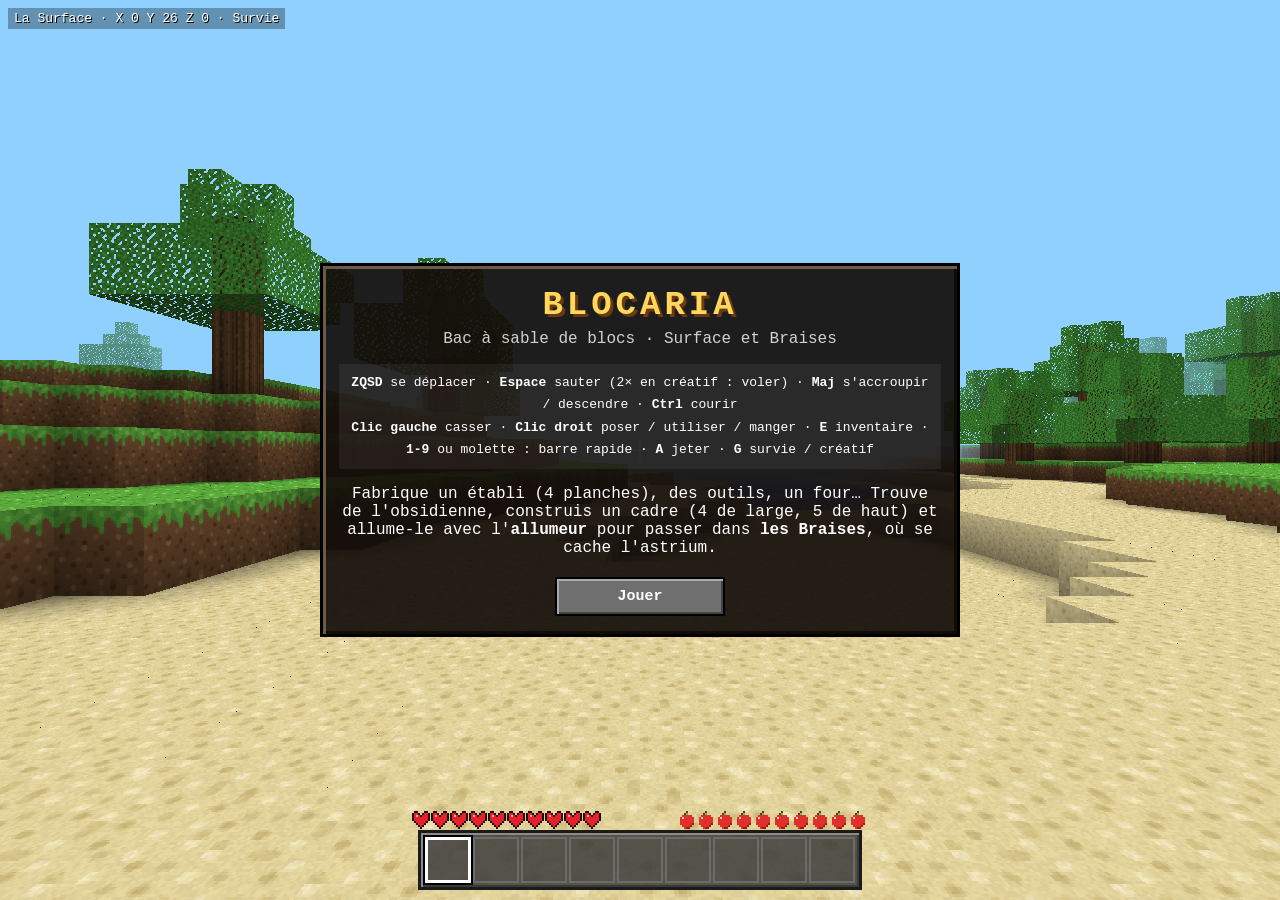
==== blocs/index.html @ 243dc135 "Blocaria : textures 64×64 lissées (agrandissement Scale2x×2 + fondu + grain) Co-Authored-By: Claude " ====
<!doctype html>
<html lang="fr">
<head>
  <meta charset="utf-8">
  <meta name="viewport" content="width=device-width, initial-scale=1">
  <title>Blocaria</title>
  <link rel="stylesheet" href="style.css?v=4">
</head>
<body>
  <canvas id="gl"></canvas>
  <div id="boot"><b>BLOCARIA</b><span>Génération du monde…</span></div>
  <script src="../lib/three.min.js"></script>
  <!-- cœur partagé avec le Worker (sans DOM) -->
  <script src="js/noise.js?v=4"></script>
  <script src="js/registry.js?v=4"></script>
  <script src="js/gen.js?v=4"></script>
  <script src="js/mesher.js?v=4"></script>
  <!-- thread principal -->
  <script src="js/hooks.js?v=4"></script>
  <script src="js/textures.js?v=4"></script>
  <script src="js/renderer.js?v=4"></script>
  <script src="js/world.js?v=4"></script>
  <script src="js/crafting.js?v=4"></script>
  <script src="js/player.js?v=4"></script>
  <script src="js/ui.js?v=4"></script>
  <script src="js/main.js?v=4"></script>
  <!-- modules branchés par les hooks -->
  <script src="js/mobs.js?v=4"></script>
  <script src="js/mp.js?v=4"></script>
</body>
</html>
---- blocs/style.css ----
/* ===== Blocaria : style pixel net, panneaux gris en relief ===== */
* { box-sizing: border-box; }
html, body { margin: 0; height: 100%; overflow: hidden; background: #000; font-family: 'Courier New', ui-monospace, monospace; color: #fff; user-select: none; }
#gl { position: fixed; inset: 0; width: 100%; height: 100%; display: block; image-rendering: pixelated; }
#boot { position: fixed; inset: 0; display: flex; flex-direction: column; align-items: center; justify-content: center; gap: 10px; background: #2a1f14; z-index: 50; }
#boot b { font-size: 46px; letter-spacing: 6px; color: #ffd75a; text-shadow: 4px 4px 0 #6a3a10; }
img { image-rendering: pixelated; }

/* HUD */
.hud { position: fixed; inset: 0; pointer-events: none; z-index: 5; }
.cross { position: absolute; left: 50%; top: 50%; width: 22px; height: 22px; transform: translate(-50%, -50%); mix-blend-mode: difference; }
.cross::before, .cross::after { content: ''; position: absolute; background: #fff; }
.cross::before { left: 10px; top: 0; width: 2px; height: 22px; } .cross::after { top: 10px; left: 0; height: 2px; width: 22px; }
.mine { display: none; position: absolute; left: 50%; top: calc(50% + 22px); width: 60px; height: 6px; transform: translateX(-50%); background: rgba(0,0,0,.5); border: 1px solid #000; }
.mine i { display: block; height: 100%; width: 0; background: #fff; }
.hotbar { position: absolute; left: 50%; bottom: 10px; transform: translateX(-50%); display: flex; gap: 0; padding: 3px; background: rgba(40,40,40,.75); border: 3px solid #1b1b1b; box-shadow: inset 2px 2px 0 #8b8b8b, inset -2px -2px 0 #3a3a3a; }
.hotbar .slot { width: 46px; height: 46px; border: 2px solid #6b6b6b; margin: 1px; }
.hotbar .slot.sel { border: 3px solid #fff; outline: 2px solid #000; }
.bars { position: absolute; left: 50%; bottom: 66px; transform: translateX(-50%); width: 456px; display: flex; justify-content: space-between; }
.bars img { width: 18px; height: 18px; margin-right: 1px; }
.bars img.half { clip-path: inset(0 50% 0 0); }
.foods { display: flex; }
.held { position: absolute; left: 50%; bottom: 92px; transform: translateX(-50%); text-shadow: 2px 2px 0 #000; font-weight: bold; font-size: 15px; }
.info { position: absolute; left: 8px; top: 8px; font-size: 13px; text-shadow: 1px 1px 0 #000; background: rgba(0,0,0,.3); padding: 3px 6px; }
.toast { position: absolute; left: 50%; top: 18%; transform: translateX(-50%); padding: 8px 16px; background: rgba(0,0,0,.65); border: 2px solid #555; font-weight: bold; opacity: 0; transition: opacity .3s; text-align: center; max-width: 80vw; }
.toast.on { opacity: 1; }
.water, .hurt, .portalfx { position: absolute; inset: 0; opacity: 0; transition: opacity .2s; }
.hurt { background: radial-gradient(circle, transparent 40%, rgba(200,0,0,.6)); }
.portalfx { background: radial-gradient(circle, rgba(170,70,255,.25), rgba(170,70,255,.8)); transition: opacity .1s; }

/* emplacements */
.slot { position: relative; width: 44px; height: 44px; background: #8b8b8b; border: 2px solid; border-color: #373737 #fff #fff #373737; display: flex; align-items: center; justify-content: center; }
.slot img { width: 34px; height: 34px; pointer-events: none; }
.slot b { position: absolute; right: 2px; bottom: 0; font-size: 14px; color: #fff; text-shadow: 2px 2px 0 #3f3f3f; }
.slot u { position: absolute; left: 4px; bottom: 3px; height: 3px; max-width: calc(100% - 8px); }
.hotbar .slot { background: rgba(80,80,80,.4); }
.cursor { position: fixed; z-index: 60; pointer-events: none; background: transparent !important; border: none !important; display: none; }
.tip { position: fixed; z-index: 61; display: none; pointer-events: none; background: #1a0f24; border: 2px solid #3c1d6e; padding: 3px 7px; font-size: 13px; }

/* panneaux */
.screens { position: fixed; inset: 0; pointer-events: none; z-index: 20; display: flex; align-items: center; justify-content: center; }
.panel { pointer-events: auto; background: #c6c6c6; color: #3f3f3f; border: 3px solid #000; box-shadow: inset 3px 3px 0 #fff, inset -3px -3px 0 #555; padding: 14px 16px; max-height: 94vh; overflow: auto; }
.panel h3 { margin: 4px 0 6px; font-size: 15px; } .panel h3 small { font-weight: normal; font-size: 11px; }
.inv-top { display: flex; flex-direction: column; margin-bottom: 8px; }
.craft, .furn { display: flex; align-items: center; gap: 12px; }
.cgrid { display: grid; gap: 0; } .cgrid.g2 { grid-template-columns: repeat(2, 44px); } .cgrid.g3 { grid-template-columns: repeat(3, 44px); }
.arrow { font-size: 26px; color: #555; position: relative; width: 50px; height: 18px; background: #8b8b8b; }
.arrow.big { background: none; width: auto; height: auto; }
.arrow i { position: absolute; left: 0; top: 0; bottom: 0; background: #fff; }
.slot.out { width: 56px; height: 56px; }
.flame { width: 18px; height: 22px; background: #8b8b8b; position: relative; } .flame i { position: absolute; left: 0; right: 0; bottom: 0; background: #ff8a2a; }
.furn { flex-wrap: wrap; width: 260px; }
.igrid { display: grid; grid-template-columns: repeat(9, 44px); } .igrid.hotrow { margin-top: 8px; }
.palette .pgrid { display: grid; grid-template-columns: repeat(9, 44px); max-height: 180px; overflow: auto; margin-bottom: 6px; }
.hint { font-size: 11px; color: #555; margin: 8px 0 0; }
.menu { text-align: center; min-width: 380px; max-width: 640px; background: rgba(20,14,10,.92); color: #fff; box-shadow: inset 3px 3px 0 #6a5a4a, inset -3px -3px 0 #120a05; }
.menu h2 { font-size: 34px; letter-spacing: 4px; color: #ffd75a; text-shadow: 3px 3px 0 #6a3a10; margin: 6px 0; } .menu h2.dead { color: #ff4a4a; text-shadow: 3px 3px 0 #500; }
.menu .sub { margin-top: 0; opacity: .8; }
.menu .keys { font-size: 13px; line-height: 1.7; background: rgba(255,255,255,.06); padding: 8px; margin: 10px 0; }
.menu button { pointer-events: auto; font-family: inherit; font-size: 15px; font-weight: bold; color: #fff; background: #6f6f6f; border: 2px solid #000; box-shadow: inset 2px 2px 0 #aaa, inset -2px -2px 0 #444; padding: 9px 18px; margin: 4px; cursor: pointer; min-width: 170px; }
.menu button:hover { background: #7f8fbf; } .menu button.warn { background: #8a3a3a; }
.menu .row { display: flex; justify-content: center; flex-wrap: wrap; } .menu .small { font-size: 11px; opacity: .6; }
.menu .dist { display: flex; align-items: center; gap: 10px; margin: 6px; }
@media (max-width: 520px) { .igrid, .palette .pgrid { grid-template-columns: repeat(9, 34px); } .slot { width: 34px; height: 34px; } .slot img { width: 26px; height: 26px; } .bars { width: 92vw; } }
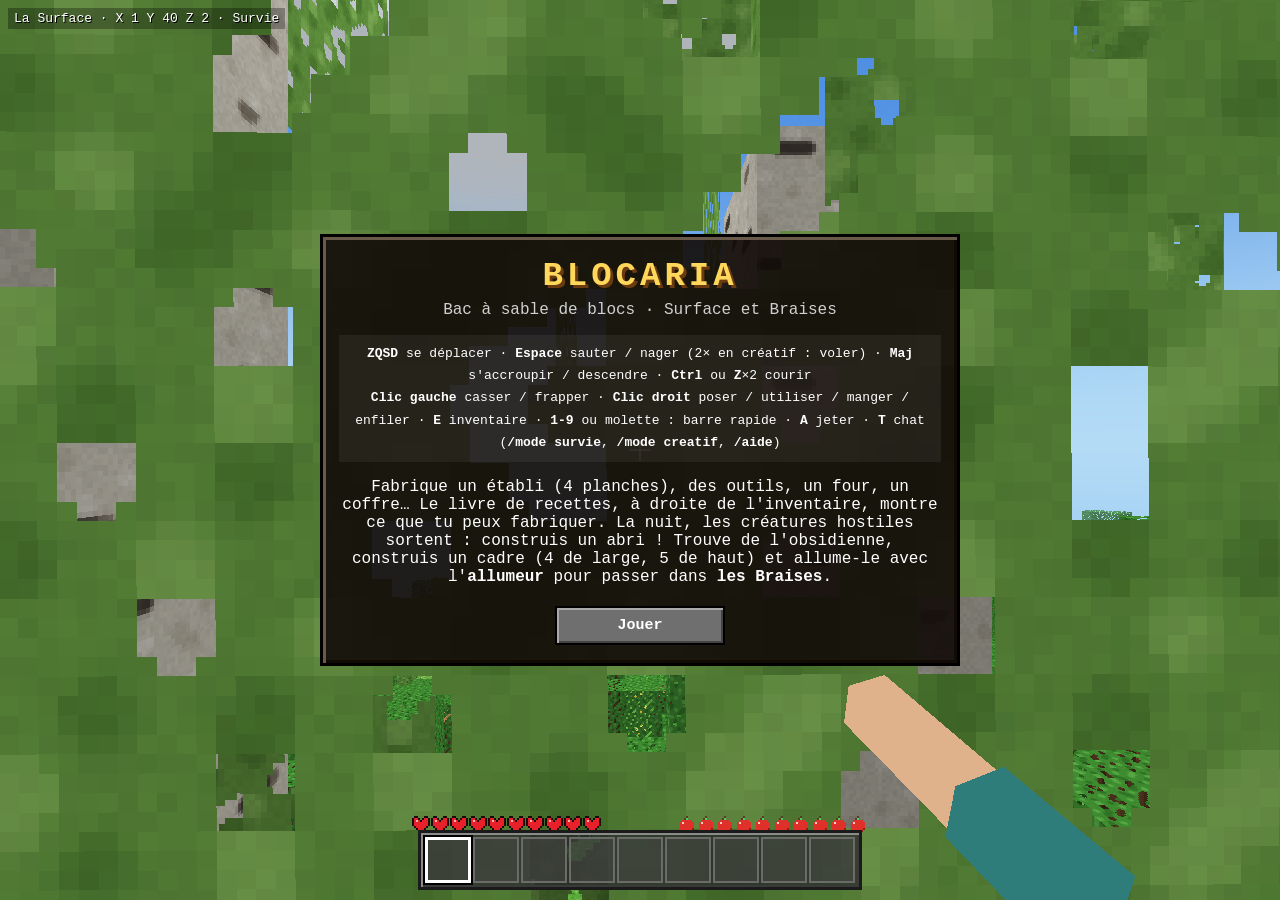
==== commit 86cbe4d4: "Blocaria : biomes, grottes, lumière propagée, ciel et nuages, survie (oxygène, armures, coffres, liv" ====
--- a/blocs/index.html
+++ b/blocs/index.html
@@ -4,28 +4,33 @@
   <meta charset="utf-8">
   <meta name="viewport" content="width=device-width, initial-scale=1">
   <title>Blocaria</title>
-  <link rel="stylesheet" href="style.css?v=4">
+  <link rel="stylesheet" href="style.css?v=6">
 </head>
 <body>
   <canvas id="gl"></canvas>
   <div id="boot"><b>BLOCARIA</b><span>Génération du monde…</span></div>
   <script src="../lib/three.min.js"></script>
   <!-- cœur partagé avec le Worker (sans DOM) -->
-  <script src="js/noise.js?v=4"></script>
-  <script src="js/registry.js?v=4"></script>
-  <script src="js/gen.js?v=4"></script>
-  <script src="js/mesher.js?v=4"></script>
+  <script src="js/noise.js?v=6"></script>
+  <script src="js/registry.js?v=6"></script>
+  <script src="js/gen.js?v=6"></script>
+  <script src="js/mesher.js?v=6"></script>
   <!-- thread principal -->
-  <script src="js/hooks.js?v=4"></script>
-  <script src="js/textures.js?v=4"></script>
-  <script src="js/renderer.js?v=4"></script>
-  <script src="js/world.js?v=4"></script>
-  <script src="js/crafting.js?v=4"></script>
-  <script src="js/player.js?v=4"></script>
-  <script src="js/ui.js?v=4"></script>
-  <script src="js/main.js?v=4"></script>
+  <script src="js/hooks.js?v=6"></script>
+  <script src="js/textures.js?v=6"></script>
+  <script src="js/texpack.js?v=6"></script>
+  <script src="js/renderer.js?v=6"></script>
+  <script src="js/world.js?v=6"></script>
+  <script src="js/crafting.js?v=6"></script>
+  <script src="js/player.js?v=6"></script>
+  <script src="js/ui.js?v=6"></script>
+  <script src="js/main.js?v=6"></script>
   <!-- modules branchés par les hooks -->
-  <script src="js/mobs.js?v=4"></script>
-  <script src="js/mp.js?v=4"></script>
+  <script src="js/mobs.js?v=6"></script>
+  <script src="js/mp.js?v=6"></script>
+  <!-- survie, sons et effets (objets, armures, coffres, audio procédural, fissures, particules, main) -->
+  <script src="js/survie.js?v=6"></script>
+  <script src="js/audio.js?v=6"></script>
+  <script src="js/fx.js?v=6"></script>
 </body>
 </html>
--- a/blocs/style.css
+++ b/blocs/style.css
@@ -16,10 +16,17 @@
 .hotbar { position: absolute; left: 50%; bottom: 10px; transform: translateX(-50%); display: flex; gap: 0; padding: 3px; background: rgba(40,40,40,.75); border: 3px solid #1b1b1b; box-shadow: inset 2px 2px 0 #8b8b8b, inset -2px -2px 0 #3a3a3a; }
 .hotbar .slot { width: 46px; height: 46px; border: 2px solid #6b6b6b; margin: 1px; }
 .hotbar .slot.sel { border: 3px solid #fff; outline: 2px solid #000; }
-.bars { position: absolute; left: 50%; bottom: 66px; transform: translateX(-50%); width: 456px; display: flex; justify-content: space-between; }
-.bars img { width: 18px; height: 18px; margin-right: 1px; }
-.bars img.half { clip-path: inset(0 50% 0 0); }
-.foods { display: flex; }
+.bars { position: absolute; left: 50%; bottom: 66px; transform: translateX(-50%); width: 456px; display: flex; justify-content: space-between; align-items: flex-end; }
+.bars .left, .bars .right { display: flex; flex-direction: column; gap: 2px; }
+.bars .right { align-items: flex-end; }
+.bars img { width: 18px; height: 18px; margin-right: 1px; vertical-align: top; }
+.bars .hh { position: relative; display: inline-block; width: 19px; height: 18px; }
+.bars .hh img.half { position: absolute; left: 0; top: 0; clip-path: inset(0 50% 0 0); }
+.hearts, .foods, .armor, .bubbles { display: flex; min-height: 18px; }
+.hearts.flash { animation: hflash .45s steps(2) 1; }
+@keyframes hflash { 0% { transform: translateY(-2px); filter: drop-shadow(0 0 3px #f00); } 50% { transform: translateY(1px); } 100% { transform: none; } }
+.bubbles img { transition: opacity .25s, transform .25s; }
+.bubbles img.gone { opacity: 0; transform: scale(1.6); }
 .held { position: absolute; left: 50%; bottom: 92px; transform: translateX(-50%); text-shadow: 2px 2px 0 #000; font-weight: bold; font-size: 15px; }
 .info { position: absolute; left: 8px; top: 8px; font-size: 13px; text-shadow: 1px 1px 0 #000; background: rgba(0,0,0,.3); padding: 3px 6px; }
 .toast { position: absolute; left: 50%; top: 18%; transform: translateX(-50%); padding: 8px 16px; background: rgba(0,0,0,.65); border: 2px solid #555; font-weight: bold; opacity: 0; transition: opacity .3s; text-align: center; max-width: 80vw; }
@@ -61,4 +68,29 @@
 .menu button:hover { background: #7f8fbf; } .menu button.warn { background: #8a3a3a; }
 .menu .row { display: flex; justify-content: center; flex-wrap: wrap; } .menu .small { font-size: 11px; opacity: .6; }
 .menu .dist { display: flex; align-items: center; gap: 10px; margin: 6px; }
+/* chat */
+.chat { position: absolute; left: 8px; bottom: 120px; width: min(520px, 70vw); }
+.chatlog { max-height: 40vh; overflow: hidden; display: flex; flex-direction: column; justify-content: flex-end; }
+.chatlog p { margin: 1px 0; padding: 2px 6px; background: rgba(0,0,0,.45); font-size: 14px; text-shadow: 1px 1px 0 #000; transition: opacity 1s; }
+.chatlog p.old { opacity: 0; }
+.chatlog p.err { color: #ff8a7a; } .chatlog p.ok { color: #ffe27a; }
+.chat.open .chatlog { overflow-y: auto; pointer-events: auto; }
+.chat.open .chatlog p.old { opacity: 1; }
+.chatin { display: none; width: 100%; margin-top: 3px; font: inherit; font-size: 15px; color: #fff; background: rgba(0,0,0,.6); border: 2px solid #888; padding: 4px 6px; outline: none; pointer-events: auto; }
+.chat.open .chatin { display: block; }
+
+/* inventaire : armure, coffre, livre de recettes */
+.inv-wrap { display: flex; gap: 16px; align-items: flex-start; }
+.craftrow { display: flex; align-items: center; gap: 22px; }
+.armorcol { display: flex; flex-direction: column; }
+.slot.empty::after { content: ''; position: absolute; inset: 9px; border: 2px dashed rgba(60,60,60,.35); }
+.book { width: 236px; background: #b4b4b4; border: 2px solid; border-color: #555 #fff #fff #555; padding: 4px 6px 6px; align-self: stretch; display: flex; flex-direction: column; }
+.book h3 { display: flex; justify-content: space-between; align-items: center; } .book label { cursor: pointer; }
+.book .bgrid { display: grid; grid-template-columns: repeat(4, 44px); gap: 2px; overflow-y: auto; overflow-x: hidden; max-height: 360px; align-content: start; }
+.book .slot.rec { cursor: pointer; background: #9ec79a; } .book .slot.rec:hover { background: #c4e8c0; }
+.book .slot.rec.no { background: #8b8b8b; } .book .slot.rec.no img { opacity: .45; filter: grayscale(.6); }
+.book .slot.rec.big { background: #a08a6a; }
+.book .hint { margin-top: 6px; }
+
+@media (max-width: 720px) { .inv-wrap { flex-direction: column; } .book { width: auto; } .book .bgrid { grid-template-columns: repeat(9, 44px); max-height: 140px; } }
 @media (max-width: 520px) { .igrid, .palette .pgrid { grid-template-columns: repeat(9, 34px); } .slot { width: 34px; height: 34px; } .slot img { width: 26px; height: 26px; } .bars { width: 92vw; } }
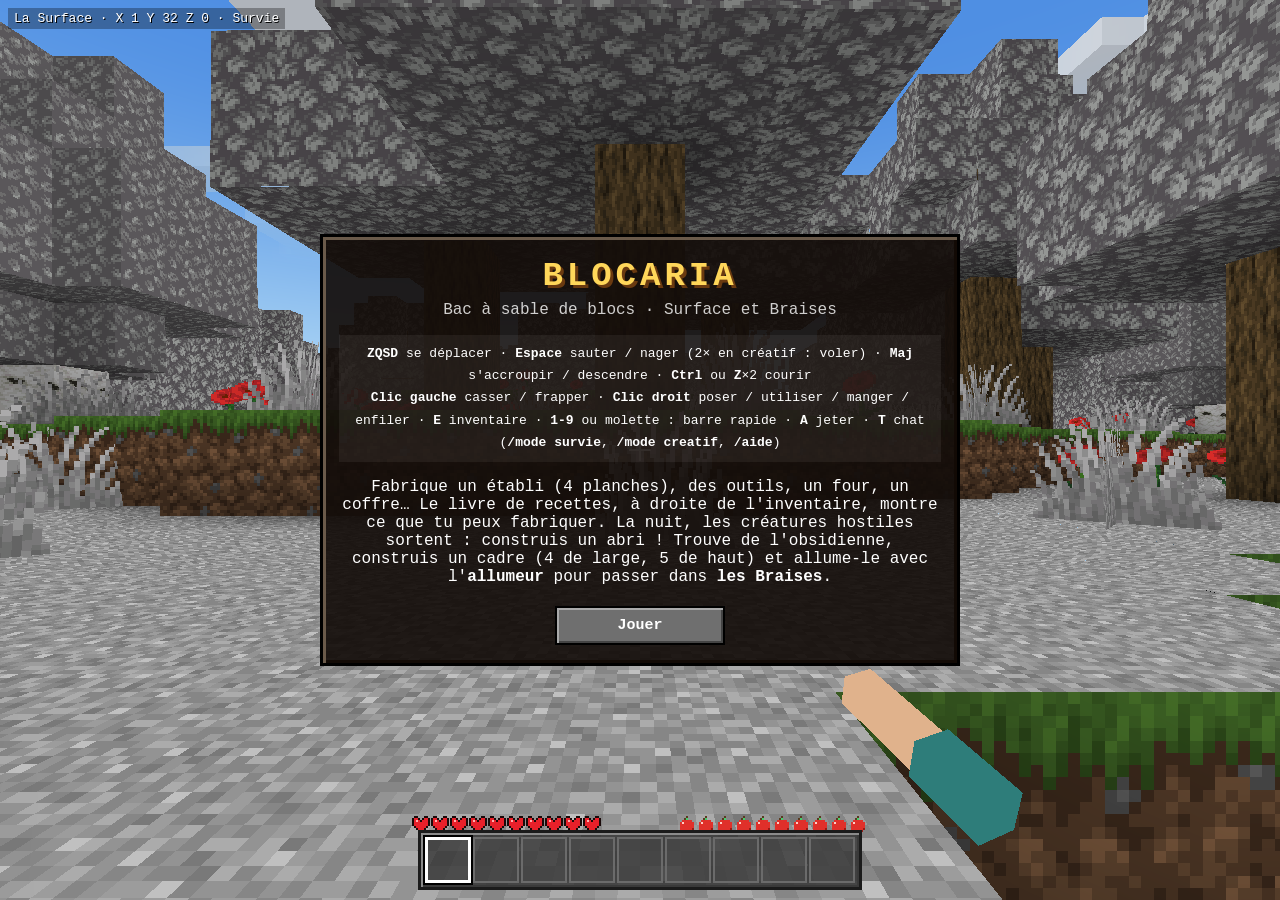
==== commit 4f2100fd: "Blocaria : shaders (ombres dynamiques, halo, rayons de soleil, eau, étalonnage, 5 préréglages, panne" ====
--- a/blocs/index.html
+++ b/blocs/index.html
@@ -23,14 +23,15 @@
   <script src="js/world.js?v=6"></script>
   <script src="js/crafting.js?v=6"></script>
   <script src="js/player.js?v=6"></script>
-  <script src="js/ui.js?v=6"></script>
-  <script src="js/main.js?v=6"></script>
+  <script src="js/ui.js?v=7"></script>
+  <script src="js/main.js?v=7"></script>
   <!-- modules branchés par les hooks -->
   <script src="js/mobs.js?v=6"></script>
   <script src="js/mp.js?v=6"></script>
   <!-- survie, sons et effets (objets, armures, coffres, audio procédural, fissures, particules, main) -->
   <script src="js/survie.js?v=6"></script>
   <script src="js/audio.js?v=6"></script>
-  <script src="js/fx.js?v=6"></script>
+  <script src="js/fx.js?v=7"></script>
+  <script src="js/shaders.js?v=1"></script>
 </body>
 </html>
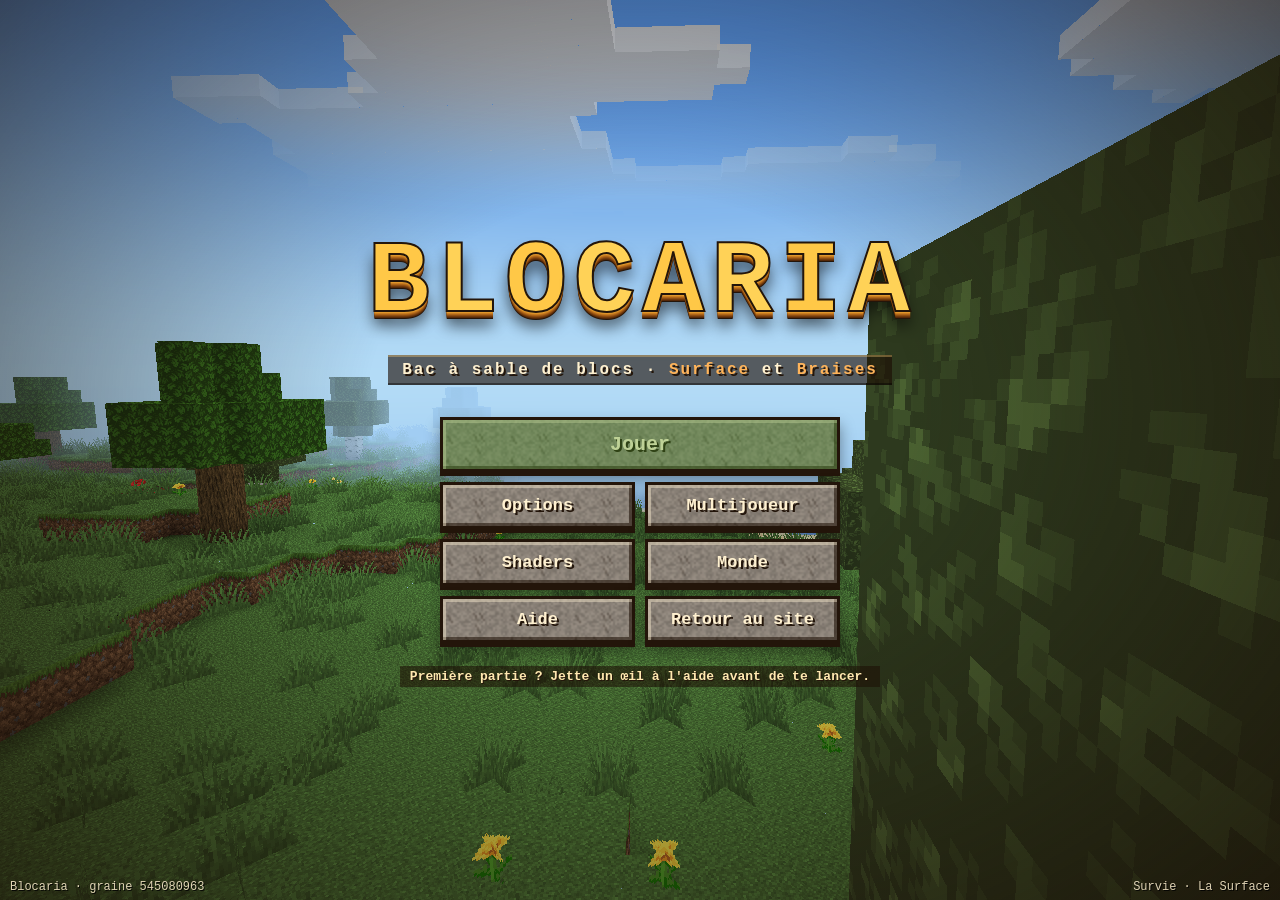
==== commit 9a9fa480: "Blocaria : nouvelle interface (HUD animé, inventaire avec personnage 3D, livre de recettes, grand co" ====
--- a/blocs/index.html
+++ b/blocs/index.html
@@ -4,34 +4,42 @@
   <meta charset="utf-8">
   <meta name="viewport" content="width=device-width, initial-scale=1">
   <title>Blocaria</title>
-  <link rel="stylesheet" href="style.css?v=6">
+  <link rel="stylesheet" href="style.css?v=8">
 </head>
 <body>
   <canvas id="gl"></canvas>
   <div id="boot"><b>BLOCARIA</b><span>Génération du monde…</span></div>
   <script src="../lib/three.min.js"></script>
   <!-- cœur partagé avec le Worker (sans DOM) -->
-  <script src="js/noise.js?v=6"></script>
-  <script src="js/registry.js?v=6"></script>
-  <script src="js/gen.js?v=6"></script>
-  <script src="js/mesher.js?v=6"></script>
+  <script src="js/noise.js?v=8"></script>
+  <script src="js/registry.js?v=8"></script>
+  <script src="js/gen.js?v=8"></script>
+  <script src="js/mesher.js?v=8"></script>
   <!-- thread principal -->
-  <script src="js/hooks.js?v=6"></script>
-  <script src="js/textures.js?v=6"></script>
-  <script src="js/texpack.js?v=6"></script>
-  <script src="js/renderer.js?v=6"></script>
-  <script src="js/world.js?v=6"></script>
-  <script src="js/crafting.js?v=6"></script>
-  <script src="js/player.js?v=6"></script>
-  <script src="js/ui.js?v=7"></script>
-  <script src="js/main.js?v=7"></script>
+  <script src="js/hooks.js?v=8"></script>
+  <script src="js/textures.js?v=8"></script>
+  <script src="js/texpack.js?v=8"></script>
+  <script src="js/renderer.js?v=8"></script>
+  <script src="js/world.js?v=8"></script>
+  <script src="js/crafting.js?v=8"></script>
+  <script src="js/player.js?v=8"></script>
+  <script src="js/ui.js?v=8"></script>
+  <script src="js/main.js?v=8"></script>
   <!-- modules branchés par les hooks -->
-  <script src="js/mobs.js?v=6"></script>
-  <script src="js/mp.js?v=6"></script>
+  <script src="js/mobs.js?v=8"></script>
+  <script src="js/mp.js?v=8"></script>
   <!-- survie, sons et effets (objets, armures, coffres, audio procédural, fissures, particules, main) -->
-  <script src="js/survie.js?v=6"></script>
-  <script src="js/audio.js?v=6"></script>
-  <script src="js/fx.js?v=7"></script>
-  <script src="js/shaders.js?v=1"></script>
+  <script src="js/survie.js?v=8"></script>
+  <script src="js/audio.js?v=8"></script>
+  <script src="js/fx.js?v=8"></script>
+  <script src="js/shaders.js?v=8"></script>
+  <!-- interface -->
+  <script src="js/preview.js?v=8"></script>
+  <script src="js/title.js?v=8"></script>
+  <script src="js/debug.js?v=8"></script>
+  <!-- contenu -->
+  <script src="js/farm.js?v=8"></script>
+  <script src="js/combat.js?v=8"></script>
+  <script src="js/weather.js?v=8"></script>
 </body>
 </html>
--- a/blocs/style.css
+++ b/blocs/style.css
@@ -1,96 +1,271 @@
-/* ===== Blocaria : style pixel net, panneaux gris en relief ===== */
+/* ===== Blocaria : interface en bois et pierre chauds, bordures biseautées en relief, ombres portées =====
+   Les textures (--tex-wood, --tex-stone, --tex-dark, --tex-leather, --tex-paper) sont dessinées en pixels par ui.js. */
+:root {
+  --s: 44px;                 /* taille d'une case */
+  --hi: 18px;                /* taille d'une icône du HUD */
+  --ink: #23150a;            /* contour sombre */
+  --cream: #fff1d0;          /* texte clair */
+  --wood: #a8793f; --wood-hi: rgba(255, 228, 170, .55); --wood-lo: rgba(60, 28, 8, .62);
+  --slot: #574638; --slot-lo: #241a12; --slot-hi: #a08a70;
+  --gold: #ffd257; --green: #7ccf4e; --red: #ff6a5a;
+  --tex-wood: none; --tex-stone: none; --tex-dark: none; --tex-leather: none; --tex-paper: none;
+}
 * { box-sizing: border-box; }
 html, body { margin: 0; height: 100%; overflow: hidden; background: #000; font-family: 'Courier New', ui-monospace, monospace; color: #fff; user-select: none; }
 #gl { position: fixed; inset: 0; width: 100%; height: 100%; display: block; image-rendering: pixelated; }
 #boot { position: fixed; inset: 0; display: flex; flex-direction: column; align-items: center; justify-content: center; gap: 10px; background: #2a1f14; z-index: 50; }
-#boot b { font-size: 46px; letter-spacing: 6px; color: #ffd75a; text-shadow: 4px 4px 0 #6a3a10; }
+#boot b { font-size: 46px; letter-spacing: 6px; color: #ffd75a; text-shadow: 0 2px 0 #c8801c, 0 4px 0 #8a4a10, 0 6px 0 #5a2c08, 0 10px 12px rgba(0,0,0,.6); }
 img { image-rendering: pixelated; }
 
-/* HUD */
+/* ---------- HUD ---------- */
 .hud { position: fixed; inset: 0; pointer-events: none; z-index: 5; }
+body.title-on .hud > :not(.chat) { display: none; }
 .cross { position: absolute; left: 50%; top: 50%; width: 22px; height: 22px; transform: translate(-50%, -50%); mix-blend-mode: difference; }
 .cross::before, .cross::after { content: ''; position: absolute; background: #fff; }
 .cross::before { left: 10px; top: 0; width: 2px; height: 22px; } .cross::after { top: 10px; left: 0; height: 2px; width: 22px; }
-.mine { display: none; position: absolute; left: 50%; top: calc(50% + 22px); width: 60px; height: 6px; transform: translateX(-50%); background: rgba(0,0,0,.5); border: 1px solid #000; }
-.mine i { display: block; height: 100%; width: 0; background: #fff; }
-.hotbar { position: absolute; left: 50%; bottom: 10px; transform: translateX(-50%); display: flex; gap: 0; padding: 3px; background: rgba(40,40,40,.75); border: 3px solid #1b1b1b; box-shadow: inset 2px 2px 0 #8b8b8b, inset -2px -2px 0 #3a3a3a; }
-.hotbar .slot { width: 46px; height: 46px; border: 2px solid #6b6b6b; margin: 1px; }
-.hotbar .slot.sel { border: 3px solid #fff; outline: 2px solid #000; }
-.bars { position: absolute; left: 50%; bottom: 66px; transform: translateX(-50%); width: 456px; display: flex; justify-content: space-between; align-items: flex-end; }
-.bars .left, .bars .right { display: flex; flex-direction: column; gap: 2px; }
+.mine { display: none; position: absolute; left: 50%; top: calc(50% + 22px); width: 60px; height: 7px; transform: translateX(-50%); background: rgba(20,12,6,.6); border: 2px solid var(--ink); }
+.mine i { display: block; height: 100%; width: 0; background: linear-gradient(#fff6d8, #e8c070); }
+
+.hudbot { position: absolute; left: 50%; bottom: 8px; transform: translateX(-50%); display: flex; flex-direction: column; align-items: stretch; }
+.held { height: 22px; text-align: center; font-weight: bold; font-size: 15px; color: var(--cream); text-shadow: 2px 2px 0 var(--ink), 0 0 6px rgba(0,0,0,.6); opacity: 0; white-space: nowrap; }
+.held.show { animation: heldfade 2.8s ease forwards; }
+@keyframes heldfade { 0% { opacity: 0; transform: translateY(5px); } 10% { opacity: 1; transform: none; } 70% { opacity: 1; } 100% { opacity: 0; } }
+
+/* barres : armure et cœurs à gauche, oxygène et faim à droite */
+.bars { display: flex; justify-content: space-between; align-items: flex-end; gap: 10px; margin: 0 2px 3px; }
+.bars.off { visibility: hidden; }
+.bars .left, .bars .right { display: flex; flex-direction: column; gap: 1px; }
 .bars .right { align-items: flex-end; }
-.bars img { width: 18px; height: 18px; margin-right: 1px; vertical-align: top; }
-.bars .hh { position: relative; display: inline-block; width: 19px; height: 18px; }
-.bars .hh img.half { position: absolute; left: 0; top: 0; clip-path: inset(0 50% 0 0); }
-.hearts, .foods, .armor, .bubbles { display: flex; min-height: 18px; }
-.hearts.flash { animation: hflash .45s steps(2) 1; }
-@keyframes hflash { 0% { transform: translateY(-2px); filter: drop-shadow(0 0 3px #f00); } 50% { transform: translateY(1px); } 100% { transform: none; } }
-.bubbles img { transition: opacity .25s, transform .25s; }
-.bubbles img.gone { opacity: 0; transform: scale(1.6); }
-.held { position: absolute; left: 50%; bottom: 92px; transform: translateX(-50%); text-shadow: 2px 2px 0 #000; font-weight: bold; font-size: 15px; }
-.info { position: absolute; left: 8px; top: 8px; font-size: 13px; text-shadow: 1px 1px 0 #000; background: rgba(0,0,0,.3); padding: 3px 6px; }
-.toast { position: absolute; left: 50%; top: 18%; transform: translateX(-50%); padding: 8px 16px; background: rgba(0,0,0,.65); border: 2px solid #555; font-weight: bold; opacity: 0; transition: opacity .3s; text-align: center; max-width: 80vw; }
-.toast.on { opacity: 1; }
+.hearts, .foods, .armor, .bubbles { display: flex; height: var(--hi); }
+.armor.none, .bubbles.off { visibility: hidden; }
+.ic { position: relative; display: inline-block; width: calc(var(--hi) + 1px); height: var(--hi); filter: drop-shadow(1px 1px 0 rgba(0,0,0,.45)); }
+.ic img { position: absolute; left: 0; top: 0; width: var(--hi); height: var(--hi); }
+.ic img.half { clip-path: inset(0 50% 0 0); }
+/* vie basse : les cœurs tremblent chacun à leur rythme */
+.hearts.low .ic { animation: hshake .32s steps(3) infinite; animation-delay: calc(var(--i) * -0.137s); }
+@keyframes hshake { 0% { transform: translate(0, 0); } 30% { transform: translate(0, -2px); } 60% { transform: translate(1px, 1px); } 100% { transform: translate(0, 0); } }
+/* dégâts : clignotement blanc et petite secousse */
+.hearts.flash { animation: hflash .52s steps(1) 1; }
+@keyframes hflash { 0% { filter: brightness(2.4) drop-shadow(0 0 3px #fff); transform: translateY(-2px); } 25% { filter: none; transform: translateY(1px); } 50% { filter: brightness(2.4) drop-shadow(0 0 3px #fff); transform: none; } 75%, 100% { filter: none; } }
+/* guérison : une vague parcourt les cœurs */
+.hearts.regen .ic { animation: hwave .55s ease 1; animation-delay: calc(var(--i) * 0.035s); }
+@keyframes hwave { 0%, 100% { transform: none; } 35% { transform: translateY(-4px); } }
+/* faim : les pommes tressautent quand la faim baisse, frissonnent quand elle est vide */
+.foods.bob .ic { animation: fbob .5s ease 1; animation-delay: calc(var(--i) * 0.03s); }
+@keyframes fbob { 0%, 100% { transform: none; } 30% { transform: translateY(-3px) rotate(-8deg); } 60% { transform: translateY(1px) rotate(5deg); } }
+.foods.starve .ic { animation: hshake .5s steps(2) infinite; animation-delay: calc(var(--i) * -0.11s); }
+/* oxygène : chaque bulle perdue éclate */
+.bubbles .ic img { transition: opacity .25s, transform .25s; }
+.bubbles .ic.gone img { opacity: 0; transform: scale(.3); }
+.bubbles .ic.pop img { animation: bpop .32s ease-out forwards; }
+.bubbles .ic.pop::after { content: ''; position: absolute; inset: 3px; border: 2px solid #cfeeff; border-radius: 50%; animation: bring .4s ease-out forwards; }
+@keyframes bpop { 0% { opacity: 1; transform: scale(1); } 40% { opacity: 1; transform: scale(1.45); } 100% { opacity: 0; transform: scale(1.8); } }
+@keyframes bring { 0% { opacity: 1; transform: scale(.4); } 100% { opacity: 0; transform: scale(2); } }
+
+/* expérience : barre verte, niveau au centre */
+.xp { position: relative; height: 10px; margin: 0 4px 4px; }
+.xpbar { position: absolute; inset: 2px 0 0; background: #1d160f; border: 2px solid var(--ink); box-shadow: inset 0 1px 0 rgba(0,0,0,.6); }
+.xpbar i { display: block; height: 100%; width: 0; background: linear-gradient(#c8ff8a, #6fd23e 55%, #3e8a1c); transition: width .25s; }
+.xpbar::after { content: ''; position: absolute; inset: 0; background: repeating-linear-gradient(90deg, transparent 0 calc(100% / 18 - 2px), rgba(20,12,6,.55) calc(100% / 18 - 2px) calc(100% / 18)); }
+.xp b { position: absolute; left: 50%; bottom: 3px; transform: translateX(-50%); font-size: 15px; color: #b6ff72; text-shadow: 2px 0 0 var(--ink), -2px 0 0 var(--ink), 0 2px 0 var(--ink), 0 -2px 0 var(--ink), 2px 2px 0 var(--ink); z-index: 1; }
+.xp.up b { animation: xpup .9s ease 1; }
+@keyframes xpup { 0%, 100% { transform: translateX(-50%) scale(1); } 30% { transform: translateX(-50%) scale(1.6); color: #fff; } }
+
+/* barre rapide en pierre */
+.hotbar { position: relative; display: flex; padding: 4px; background: var(--tex-stone) 0 0 / 64px; border: 3px solid var(--ink); box-shadow: inset 2px 2px 0 rgba(255,240,210,.45), inset -2px -2px 0 rgba(30,15,5,.6), 0 4px 0 rgba(20,10,4,.55), 0 8px 18px rgba(0,0,0,.45); }
+.hotbar .slot { width: var(--s); height: var(--s); margin: 1px; background-color: rgba(40,30,22,.82); }
+.hotbar .slot.sel { background-color: rgba(120,90,50,.85); }
+.selframe { position: absolute; left: 0; top: 0; width: var(--s); height: var(--s); pointer-events: none; border: 3px solid var(--gold); outline: 2px solid var(--ink); z-index: 2; transition: transform .12s cubic-bezier(.3,1.4,.6,1); animation: selglow 1.4s ease-in-out infinite; }
+.selframe.kick::before { content: ''; position: absolute; inset: -5px; border: 2px solid rgba(255,220,120,.8); animation: kick .3s ease-out forwards; }
+@keyframes selglow { 0%, 100% { box-shadow: 0 0 4px rgba(255,200,80,.5), inset 0 0 4px rgba(255,200,80,.35); } 50% { box-shadow: 0 0 12px rgba(255,210,90,.95), inset 0 0 8px rgba(255,220,120,.6); } }
+@keyframes kick { 0% { opacity: 1; transform: scale(.9); } 100% { opacity: 0; transform: scale(1.18); } }
+
+.info { position: absolute; left: 8px; top: 8px; font-size: 13px; color: var(--cream); text-shadow: 1px 1px 0 #000; background: rgba(20,12,6,.45); padding: 3px 7px; border-left: 3px solid var(--gold); }
+body.dbg-on .info { display: none; }
+.toast { position: absolute; left: 50%; top: 18%; transform: translateX(-50%) translateY(-6px); padding: 9px 18px; background: var(--tex-wood) 0 0 / 64px; color: var(--cream); text-shadow: 2px 2px 0 var(--ink); border: 3px solid var(--ink); box-shadow: inset 2px 2px 0 var(--wood-hi), inset -2px -2px 0 var(--wood-lo), 0 6px 14px rgba(0,0,0,.5); font-weight: bold; opacity: 0; transition: opacity .3s, transform .3s; text-align: center; max-width: 80vw; }
+.toast.on { opacity: 1; transform: translateX(-50%); }
 .water, .hurt, .portalfx { position: absolute; inset: 0; opacity: 0; transition: opacity .2s; }
+.water { background: rgba(30,80,200,.35); }
+.water, .hurt, .portalfx { z-index: 0; } .hudbot, .info, .toast, .chat, .mine, .cross { z-index: 1; }   /* les voiles colorés passent sous le HUD */ .water.lava { background: rgba(255,90,0,.55); }
 .hurt { background: radial-gradient(circle, transparent 40%, rgba(200,0,0,.6)); }
 .portalfx { background: radial-gradient(circle, rgba(170,70,255,.25), rgba(170,70,255,.8)); transition: opacity .1s; }
 
-/* emplacements */
-.slot { position: relative; width: 44px; height: 44px; background: #8b8b8b; border: 2px solid; border-color: #373737 #fff #fff #373737; display: flex; align-items: center; justify-content: center; }
-.slot img { width: 34px; height: 34px; pointer-events: none; }
-.slot b { position: absolute; right: 2px; bottom: 0; font-size: 14px; color: #fff; text-shadow: 2px 2px 0 #3f3f3f; }
-.slot u { position: absolute; left: 4px; bottom: 3px; height: 3px; max-width: calc(100% - 8px); }
-.hotbar .slot { background: rgba(80,80,80,.4); }
-.cursor { position: fixed; z-index: 60; pointer-events: none; background: transparent !important; border: none !important; display: none; }
-.tip { position: fixed; z-index: 61; display: none; pointer-events: none; background: #1a0f24; border: 2px solid #3c1d6e; padding: 3px 7px; font-size: 13px; }
-
-/* panneaux */
+/* ---------- cases ---------- */
+.slot { position: relative; width: var(--s); height: var(--s); background: var(--slot) var(--tex-dark) 0 0 / 32px; background-blend-mode: multiply; border: 2px solid; border-color: var(--slot-lo) var(--slot-hi) var(--slot-hi) var(--slot-lo); box-shadow: inset 2px 2px 0 rgba(0,0,0,.28); display: flex; align-items: center; justify-content: center; }
+.slot img { width: calc(var(--s) * .76); height: calc(var(--s) * .76); pointer-events: none; filter: drop-shadow(2px 2px 0 rgba(0,0,0,.35)); }
+.slot b { position: absolute; right: 2px; bottom: 0; font-size: calc(var(--s) * .32); color: #fff; text-shadow: 2px 2px 0 var(--ink); pointer-events: none; }
+.slot u { position: absolute; left: 4px; right: 4px; bottom: 3px; height: 4px; background: #120a04; pointer-events: none; }
+.slot u::after { content: ''; position: absolute; left: 0; top: 0; bottom: 1px; width: calc(var(--f) * 100%); background: var(--c); }
+.inv .slot { cursor: pointer; }
+.inv .slot:hover { background-color: #7d6650; box-shadow: inset 2px 2px 0 rgba(0,0,0,.2), inset 0 0 0 2px rgba(255,220,150,.35); }
+.slot.empty::after { content: ''; position: absolute; inset: 22%; border: 2px dashed rgba(255,230,190,.18); border-radius: 2px; }
+.slot.arm.empty::after { inset: 16%; border: none; opacity: .32; background: var(--sil) center / contain no-repeat; filter: brightness(0) invert(.9); image-rendering: pixelated; }
+.slot.out { width: calc(var(--s) * 1.3); height: calc(var(--s) * 1.3); }
+.slot.out img { width: calc(var(--s) * .95); height: calc(var(--s) * .95); }
+.cursor { position: fixed; z-index: 60; pointer-events: none; background: transparent !important; border: none !important; box-shadow: none !important; display: none; }
+.cursor img { filter: drop-shadow(3px 4px 0 rgba(0,0,0,.4)); }
+
+/* ---------- infobulles ---------- */
+.tip { position: fixed; z-index: 61; display: none; pointer-events: none; max-width: 280px; background: rgba(28,18,10,.96); border: 2px solid var(--ink); box-shadow: inset 0 0 0 2px #7a5430, inset 0 0 0 3px rgba(0,0,0,.5), 0 8px 18px rgba(0,0,0,.55); padding: 7px 10px; font-size: 13px; line-height: 1.35; color: #e8dcc4; }
+.tip .tt-n { font-weight: bold; font-size: 14px; color: var(--cream); text-shadow: 1px 1px 0 #000; }
+.tip .tt-n small { color: #c9a878; font-weight: normal; }
+.tip .tt-k { font-size: 11px; color: #c9a878; font-style: italic; }
+.tip .tt-d { margin-top: 4px; color: #e0d2b4; }
+.tip .tt-u { margin-top: 5px; font-size: 11px; color: #d8c8a8; }
+.tip .tt-u span { display: block; height: 5px; margin-top: 2px; background: #120a04; border: 1px solid #000; } .tip .tt-u i { display: block; height: 100%; }
+.tip .tt-r { margin-top: 5px; display: flex; flex-direction: column; gap: 2px; }
+.tip .ing { display: flex; align-items: center; gap: 5px; } .tip .ing img { width: 16px; height: 16px; } .tip .ing.miss { color: var(--red); } .tip .ing small { color: #a08a70; }
+.tip .tt-ok { margin-top: 5px; color: var(--green); font-size: 12px; } .tip .tt-w { margin-top: 5px; color: #ffae5a; font-size: 12px; }
+
+/* ---------- panneaux en bois ---------- */
 .screens { position: fixed; inset: 0; pointer-events: none; z-index: 20; display: flex; align-items: center; justify-content: center; }
-.panel { pointer-events: auto; background: #c6c6c6; color: #3f3f3f; border: 3px solid #000; box-shadow: inset 3px 3px 0 #fff, inset -3px -3px 0 #555; padding: 14px 16px; max-height: 94vh; overflow: auto; }
-.panel h3 { margin: 4px 0 6px; font-size: 15px; } .panel h3 small { font-weight: normal; font-size: 11px; }
-.inv-top { display: flex; flex-direction: column; margin-bottom: 8px; }
-.craft, .furn { display: flex; align-items: center; gap: 12px; }
-.cgrid { display: grid; gap: 0; } .cgrid.g2 { grid-template-columns: repeat(2, 44px); } .cgrid.g3 { grid-template-columns: repeat(3, 44px); }
-.arrow { font-size: 26px; color: #555; position: relative; width: 50px; height: 18px; background: #8b8b8b; }
-.arrow.big { background: none; width: auto; height: auto; }
-.arrow i { position: absolute; left: 0; top: 0; bottom: 0; background: #fff; }
-.slot.out { width: 56px; height: 56px; }
-.flame { width: 18px; height: 22px; background: #8b8b8b; position: relative; } .flame i { position: absolute; left: 0; right: 0; bottom: 0; background: #ff8a2a; }
-.furn { flex-wrap: wrap; width: 260px; }
-.igrid { display: grid; grid-template-columns: repeat(9, 44px); } .igrid.hotrow { margin-top: 8px; }
-.palette .pgrid { display: grid; grid-template-columns: repeat(9, 44px); max-height: 180px; overflow: auto; margin-bottom: 6px; }
-.hint { font-size: 11px; color: #555; margin: 8px 0 0; }
-.menu { text-align: center; min-width: 380px; max-width: 640px; background: rgba(20,14,10,.92); color: #fff; box-shadow: inset 3px 3px 0 #6a5a4a, inset -3px -3px 0 #120a05; }
-.menu h2 { font-size: 34px; letter-spacing: 4px; color: #ffd75a; text-shadow: 3px 3px 0 #6a3a10; margin: 6px 0; } .menu h2.dead { color: #ff4a4a; text-shadow: 3px 3px 0 #500; }
-.menu .sub { margin-top: 0; opacity: .8; }
-.menu .keys { font-size: 13px; line-height: 1.7; background: rgba(255,255,255,.06); padding: 8px; margin: 10px 0; }
-.menu button { pointer-events: auto; font-family: inherit; font-size: 15px; font-weight: bold; color: #fff; background: #6f6f6f; border: 2px solid #000; box-shadow: inset 2px 2px 0 #aaa, inset -2px -2px 0 #444; padding: 9px 18px; margin: 4px; cursor: pointer; min-width: 170px; }
-.menu button:hover { background: #7f8fbf; } .menu button.warn { background: #8a3a3a; }
-.menu .row { display: flex; justify-content: center; flex-wrap: wrap; } .menu .small { font-size: 11px; opacity: .6; }
-.menu .dist { display: flex; align-items: center; gap: 10px; margin: 6px; }
-/* chat */
-.chat { position: absolute; left: 8px; bottom: 120px; width: min(520px, 70vw); }
+.panel { pointer-events: auto; position: relative; background: var(--tex-wood) 0 0 / 64px; color: var(--cream); border: 3px solid var(--ink); box-shadow: inset 3px 3px 0 var(--wood-hi), inset -3px -3px 0 var(--wood-lo), 0 8px 0 rgba(20,10,4,.55), 0 20px 44px rgba(0,0,0,.55); padding: 12px 14px; max-height: 96vh; max-width: 98vw; overflow: auto; animation: panelin .16s ease-out; }
+@keyframes panelin { from { transform: translateY(8px) scale(.98); } to { transform: none; } }
+.panel h3 { margin: 2px 0 5px; font-size: 15px; color: var(--cream); text-shadow: 2px 2px 0 var(--ink); letter-spacing: 1px; }
+.panel .hint { font-size: 11px; color: #f4e2bc; text-shadow: 1px 1px 0 var(--ink); margin: 7px 0 0; opacity: .9; }
+.inv-wrap { display: flex; gap: 14px; align-items: stretch; }
+.inv-main { display: flex; flex-direction: column; }
+.inv-main > .hint { max-width: calc(var(--s) * 9); }
+.inv-top { display: flex; flex-direction: column; margin-bottom: 6px; }
+.igrid { display: grid; grid-template-columns: repeat(9, var(--s)); } .igrid.hotrow { margin-top: 6px; }
+.chest.dbl .slot:nth-child(n+28):nth-child(-n+36) { margin-top: 6px; }
+
+/* personnage : armure, aperçu 3D, main secondaire */
+.craftrow { display: flex; align-items: flex-end; gap: 16px; flex-wrap: wrap; }
+.persona { display: flex; align-items: flex-end; gap: 6px; }
+.armorcol { display: flex; flex-direction: column; }
+.pv { position: relative; width: calc(var(--s) * 2.5); height: calc(var(--s) * 4); background: radial-gradient(ellipse at 50% 85%, rgba(255,220,150,.25), transparent 60%), #2e2219; border: 2px solid; border-color: var(--slot-lo) var(--slot-hi) var(--slot-hi) var(--slot-lo); box-shadow: inset 3px 3px 0 rgba(0,0,0,.4); overflow: hidden; cursor: grab; }
+.pv canvas { position: absolute; inset: 0; width: 100% !important; height: 100% !important; image-rendering: pixelated; }
+.pv.static::after { content: ''; position: absolute; left: 32%; right: 32%; top: 10%; bottom: 6%; background: linear-gradient(#e0b48c 0 22%, #2f7d7a 22% 58%, #3a3550 58%); opacity: .7; }
+.slot.offh { align-self: flex-end; }
+.slot.offh.empty::after { content: '◐'; border: none; inset: 0; display: flex; align-items: center; justify-content: center; color: rgba(255,230,190,.25); font-size: calc(var(--s) * .5); }
+
+/* fabrication */
+.craft h3 { margin-left: 40px; }
+.craftbox { display: flex; align-items: center; gap: 8px; }
+.cgrid { display: grid; } .cgrid.g2 { grid-template-columns: repeat(2, var(--s)); } .cgrid.g3 { grid-template-columns: repeat(3, var(--s)); }
+.carrow { position: relative; width: 38px; height: 26px; background: #3a2c22; clip-path: polygon(0 32%, 58% 32%, 58% 0, 100% 50%, 58% 100%, 58% 68%, 0 68%); }
+.carrow i { position: absolute; inset: 0; background: linear-gradient(90deg, #fff0c8, #ffd257); transform: scaleX(0); transform-origin: left; transition: transform .2s; }
+.craftbox.ready .carrow i { transform: scaleX(1); }
+.craftbox.ready .slot.out { box-shadow: inset 2px 2px 0 rgba(0,0,0,.2), 0 0 10px rgba(255,210,90,.75); }
+/* bouton vert du livre de recettes */
+.bookbtn { width: 34px; height: 40px; padding: 0; cursor: pointer; background: var(--tex-leather) 0 0 / 32px; border: 2px solid var(--ink); box-shadow: inset 2px 2px 0 rgba(200,255,160,.45), inset -2px -2px 0 rgba(10,40,5,.6), 0 3px 0 var(--ink); position: relative; transition: transform .08s; }
+.bookbtn span { position: absolute; left: 7px; right: 5px; top: 7px; bottom: 7px; background: #f1e2bc; border-left: 3px solid #7a4a1c; box-shadow: inset 0 3px 0 #d8c49a, inset 0 9px 0 #f1e2bc, inset 0 11px 0 #d8c49a, inset 0 17px 0 #f1e2bc, inset 0 19px 0 #d8c49a; }
+.bookbtn:hover { filter: brightness(1.15); } .bookbtn.on { transform: translateY(2px); box-shadow: inset 2px 2px 0 rgba(0,0,0,.35), 0 1px 0 var(--ink); }
+
+/* four : flamme qui se consume, flèche de cuisson */
+.furn { display: flex; align-items: center; justify-content: center; gap: 30px; padding: 10px 34px; margin: 0 auto 4px; align-self: center; background: var(--tex-stone) 0 0 / 64px; border: 3px solid var(--ink); box-shadow: inset 3px 3px 0 rgba(255,240,210,.35), inset -3px -3px 0 rgba(30,15,5,.55), inset 0 0 30px rgba(255,120,30,.12); }
+.k-four .inv-top h3 { text-align: center; }
+.fcol { display: flex; flex-direction: column; align-items: center; gap: 6px; }
+.flame { position: relative; width: 34px; height: 36px; background: #3a2c22; clip-path: polygon(50% 0, 62% 20%, 78% 8%, 84% 40%, 100% 62%, 92% 88%, 70% 100%, 30% 100%, 8% 88%, 0 62%, 16% 40%, 22% 8%, 38% 20%); }
+.flame i { position: absolute; left: 0; right: 0; bottom: 0; height: 0; background: linear-gradient(to top, #ff3a0a, #ff9a1a 45%, #ffe27a 80%, #fff8d0); transition: height .2s linear; }
+.flame.lit i { animation: flick .22s steps(2) infinite; }
+@keyframes flick { 0% { filter: brightness(1); } 50% { filter: brightness(1.3) saturate(1.2); } }
+.farrow { position: relative; width: 72px; height: 40px; background: #3a2c22; clip-path: polygon(0 30%, 60% 30%, 60% 0, 100% 50%, 60% 100%, 60% 70%, 0 70%); }
+.farrow i { position: absolute; left: 0; top: 0; bottom: 0; width: 0; background: linear-gradient(90deg, #fff0c8, #fff); }
+.farrow.go i { box-shadow: 0 0 8px #fff; }
+.fout { display: flex; align-items: center; }
+
+/* créatif */
+.palette { margin-bottom: 4px; }
+.pal-h { display: flex; align-items: center; justify-content: space-between; gap: 8px; }
+.palette .pgrid { display: grid; grid-template-columns: repeat(9, var(--s)); max-height: calc(var(--s) * 4); overflow-y: auto; overflow-x: hidden; margin-bottom: 4px; }
+.panel input[type=text] { font: inherit; font-size: 13px; color: #3a2410; background: var(--tex-paper) 0 0 / 32px; border: 2px solid var(--ink); box-shadow: inset 2px 2px 0 rgba(0,0,0,.2); padding: 3px 6px; outline: none; min-width: 0; }
+.panel input[type=text]:focus { box-shadow: inset 2px 2px 0 rgba(0,0,0,.2), 0 0 0 2px var(--gold); }
+
+/* livre de recettes : couverture de cuir vert, page de parchemin */
+.book { width: calc(var(--s) * 5 + 50px); background: var(--tex-leather) 0 0 / 32px; border: 3px solid var(--ink); box-shadow: inset 2px 2px 0 rgba(200,255,160,.35), inset -2px -2px 0 rgba(10,40,5,.6), 4px 4px 0 rgba(20,10,4,.4); padding: 6px; display: flex; flex-direction: column; gap: 5px; animation: bookin .18s ease-out; }
+@keyframes bookin { from { transform: translateX(-10px); opacity: 0; } to { transform: none; opacity: 1; } }
+.book-h { font-weight: bold; font-size: 14px; text-align: center; color: var(--cream); text-shadow: 2px 2px 0 var(--ink); }
+.book-tabs { display: flex; gap: 3px; }
+.book-tabs .tab { flex: 1; height: 30px; padding: 0; cursor: pointer; background: #3c5a2c; border: 2px solid var(--ink); box-shadow: inset 2px 2px 0 rgba(200,255,160,.3), inset -2px -2px 0 rgba(0,0,0,.4); display: flex; align-items: center; justify-content: center; }
+.book-tabs .tab img { width: 20px; height: 20px; }
+.book-tabs .tab:hover { filter: brightness(1.2); }
+.book-tabs .tab.on { background: var(--tex-paper) 0 0 / 32px; transform: translateY(2px); box-shadow: inset 0 -2px 0 rgba(0,0,0,.2); }
+.book-search { display: flex; gap: 4px; } .book-search input { flex: 1; }
+.book-search .mode { font: inherit; font-size: 11px; font-weight: bold; color: var(--cream); cursor: pointer; padding: 0 6px; border: 2px solid var(--ink); background: #6a4a2a; box-shadow: inset 2px 2px 0 rgba(255,230,180,.3), inset -2px -2px 0 rgba(0,0,0,.4); text-shadow: 1px 1px 0 var(--ink); min-width: 84px; }
+.book-search .mode.m-fabricables { background: #3f7a2a; } .book-search .mode.m-toutes { background: #7a5a2a; }
+.book .bgrid { flex: 1; display: grid; grid-template-columns: repeat(5, var(--s)); gap: 2px; padding: 5px; overflow-y: auto; overflow-x: hidden; max-height: calc(var(--s) * 6.6); min-height: calc(var(--s) * 2.2); align-content: start; background: var(--tex-paper) 0 0 / 32px; border: 2px solid var(--ink); box-shadow: inset 2px 2px 0 rgba(0,0,0,.18); }
+.book .bgrid .hint { grid-column: 1 / -1; color: #5a3a1c; text-shadow: none; }
+.book .slot.rec { background: #6f9d4e; border-color: #2f4a1e #b8e090 #b8e090 #2f4a1e; }
+.book .slot.rec:hover { background: #94c66a; }
+.book .slot.rec.no { background: #8a7a68; border-color: #4a3a2a #c8b8a0 #c8b8a0 #4a3a2a; } .book .slot.rec.no img { opacity: .5; filter: grayscale(.7); }
+.book .slot.rec.big { background: #a2794c; }
+.book .slot.rec em { position: absolute; left: 2px; top: 0; font-style: normal; font-size: 10px; color: var(--cream); text-shadow: 1px 1px 0 var(--ink); }
+.book .hint { margin-top: 0; }
+
+/* ---------- boutons texturés (pierre) ---------- */
+.btn { position: relative; pointer-events: auto; font-family: inherit; font-size: 15px; font-weight: bold; color: var(--cream); text-shadow: 2px 2px 0 var(--ink); background: var(--tex-stone) 0 0 / 64px; border: 3px solid var(--ink); box-shadow: inset 3px 3px 0 rgba(255,240,210,.42), inset -3px -3px 0 rgba(30,15,5,.55), 0 4px 0 var(--ink), 0 8px 14px rgba(0,0,0,.4); padding: 9px 18px; margin: 5px; cursor: pointer; min-width: 170px; transition: transform .07s, filter .1s; }
+.btn::before { content: ''; position: absolute; inset: 0; pointer-events: none; background: linear-gradient(rgba(255,200,110,0), rgba(255,200,110,0)); transition: background .12s; }
+.btn:hover { transform: translateY(-1px); filter: brightness(1.08); color: #fff6d2; }
+.btn:hover::before { background: linear-gradient(rgba(255,200,110,.28), rgba(255,150,60,.12)); }
+.btn:active { transform: translateY(3px); box-shadow: inset 3px 3px 0 rgba(0,0,0,.3), inset -3px -3px 0 rgba(255,240,210,.2), 0 1px 0 var(--ink); }
+.btn.warn::before { background: rgba(170,40,20,.35); } .btn.warn:hover::before { background: rgba(210,60,30,.45); }
+.btn.green::before { background: rgba(70,150,40,.35); } .btn.green:hover::before { background: rgba(100,190,60,.45); }
+.btn.on::before { background: rgba(255,200,80,.3); }
+.btn:disabled { filter: grayscale(.8) brightness(.7); cursor: default; transform: none; }
+
+/* menus (mort, menu de secours) */
+.menu { text-align: center; min-width: min(380px, 94vw); max-width: 680px; }
+.menu h2 { font-size: 34px; letter-spacing: 4px; color: var(--gold); text-shadow: 0 2px 0 #b86c18, 0 4px 0 #6a3a10, 0 8px 10px rgba(0,0,0,.5); margin: 6px 0; } .menu h2.dead { color: #ff5a4a; text-shadow: 0 2px 0 #8a1a10, 0 4px 0 #500, 0 8px 10px rgba(0,0,0,.5); }
+.menu p { text-shadow: 1px 1px 0 var(--ink); }
+.menu.m-mort { background: linear-gradient(rgba(120,10,0,.35), rgba(60,0,0,.5)), var(--tex-wood) 0 0 / 64px; }
+.menu .sub { margin-top: 0; opacity: .85; }
+.keys { font-size: 13px; line-height: 1.7; background: rgba(30,18,8,.45); border: 2px solid rgba(20,10,4,.6); padding: 8px; margin: 10px 0; text-align: left; }
+.keys b { color: var(--gold); }
+.menu .row, .tpanel .row { display: flex; justify-content: center; flex-wrap: wrap; align-items: center; } .menu .small { font-size: 11px; opacity: .7; }
+.dist { display: flex; align-items: center; gap: 10px; margin: 6px 10px; font-weight: bold; text-shadow: 1px 1px 0 var(--ink); }
+.dist input[type=range] { accent-color: var(--gold); }
+.mp { margin: 0 8px; }
+
+/* ---------- écran titre (title.js) ---------- */
+.title { position: fixed; inset: 0; z-index: 30; display: flex; flex-direction: column; align-items: center; justify-content: center; gap: 2vh; padding: 16px; background: radial-gradient(ellipse at 50% 45%, rgba(0,0,0,0) 30%, rgba(24,12,4,.7) 100%); pointer-events: auto; overflow-y: auto; }
+.logo { display: flex; gap: .04em; font-size: clamp(40px, 9vw, 104px); font-weight: 900; letter-spacing: .02em; line-height: 1; margin-top: 2vh; }
+.logo span { display: inline-block; color: #ffd257; -webkit-text-stroke: 2px var(--ink); text-shadow: 0 1px 0 #f2b13a, 0 2px 0 #e0962a, 0 3px 0 #c87c20, 0 4px 0 #ad6418, 0 5px 0 #8f4e12, 0 6px 0 #713a0c, 0 7px 0 #552808, 0 8px 0 var(--ink), 0 14px 16px rgba(0,0,0,.65); animation: lwave 3.2s ease-in-out infinite; animation-delay: calc(var(--i) * .12s); }
+.logo span:nth-child(odd) { color: #ffc847; }
+@keyframes lwave { 0%, 100% { transform: translateY(0) rotate(0); } 50% { transform: translateY(-6px) rotate(-1.5deg); } }
+.tsub { margin-top: 2px; color: var(--cream); font-size: clamp(12px, 1.8vw, 16px); font-weight: bold; text-shadow: 2px 2px 0 var(--ink); letter-spacing: 2px; text-align: center; background: rgba(28,14,4,.62); padding: 4px 14px; border-top: 2px solid rgba(255,210,120,.35); border-bottom: 2px solid rgba(0,0,0,.4); }
+.tsub i { color: #ffb45a; font-style: normal; }
+.tmenu { display: flex; flex-direction: column; align-items: stretch; width: min(400px, 92vw); margin-top: 1vh; }
+.tmenu .btn { min-width: 0; margin: 5px 0; font-size: 17px; padding: 11px 14px; }
+.tmenu .btn.big { font-size: 20px; padding: 13px 14px; }
+.tmenu .pair { display: flex; gap: 10px; } .tmenu .pair .btn { flex: 1; }
+.tpanel { pointer-events: auto; width: min(560px, 94vw); background: var(--tex-wood) 0 0 / 64px; border: 3px solid var(--ink); box-shadow: inset 3px 3px 0 var(--wood-hi), inset -3px -3px 0 var(--wood-lo), 0 8px 0 rgba(20,10,4,.55), 0 20px 40px rgba(0,0,0,.55); padding: 12px 16px; color: var(--cream); animation: panelin .16s ease-out; }
+.tpanel h2 { margin: 0 0 8px; text-align: center; font-size: 22px; color: var(--gold); text-shadow: 0 2px 0 #8a4a10, 0 4px 0 var(--ink); letter-spacing: 2px; }
+.tpanel .btn { min-width: 0; flex: 1 1 200px; }
+.tpanel p { text-shadow: 1px 1px 0 var(--ink); margin: 6px 0; text-align: center; }
+.tpanel .code { font-size: 22px; color: var(--gold); letter-spacing: 4px; }
+.tfoot { position: fixed; left: 0; right: 0; bottom: 0; display: flex; justify-content: space-between; padding: 6px 10px; font-size: 12px; color: var(--cream); text-shadow: 1px 1px 0 #000; opacity: .85; pointer-events: none; }
+.ttip { color: #ffe9b0; font-size: 13px; font-weight: bold; text-shadow: 1px 1px 0 var(--ink); text-align: center; max-width: 92vw; min-height: 1.2em; background: rgba(28,14,4,.55); padding: 3px 10px; }
+.ttip:empty { display: none; }
+
+/* ---------- écran de débogage F3 (debug.js) ---------- */
+.dbg { position: fixed; inset: 6px; z-index: 6; pointer-events: none; display: none; justify-content: space-between; align-items: flex-start; font: 13px/1.3 'Courier New', ui-monospace, monospace; }
+body.dbg-on .dbg { display: flex; }
+.dbg .col { display: flex; flex-direction: column; align-items: flex-start; gap: 1px; max-width: 50%; min-width: 0; }
+.dbg .col.r { align-items: flex-end; }
+.dbg span { background: rgba(20,12,6,.55); padding: 0 5px; color: #f2ead8; white-space: pre-wrap; text-shadow: 1px 1px 0 #000; max-width: 100%; }
+.dbg .col.r span { text-align: right; }
+@media (max-width: 760px) { .dbg { font-size: 11px; } }
+.dbg span.h { color: var(--gold); font-weight: bold; } .dbg span.g { margin-top: 6px; }
+.dbg .graph { margin-top: 4px; background: rgba(20,12,6,.55); }
+
+/* ---------- chat ---------- */
+.chat { position: absolute; left: 8px; bottom: 140px; width: min(520px, 70vw); }
 .chatlog { max-height: 40vh; overflow: hidden; display: flex; flex-direction: column; justify-content: flex-end; }
-.chatlog p { margin: 1px 0; padding: 2px 6px; background: rgba(0,0,0,.45); font-size: 14px; text-shadow: 1px 1px 0 #000; transition: opacity 1s; }
+.chatlog p { margin: 1px 0; padding: 2px 6px; background: rgba(20,12,6,.5); font-size: 14px; text-shadow: 1px 1px 0 #000; transition: opacity 1s; }
 .chatlog p.old { opacity: 0; }
 .chatlog p.err { color: #ff8a7a; } .chatlog p.ok { color: #ffe27a; }
 .chat.open .chatlog { overflow-y: auto; pointer-events: auto; }
 .chat.open .chatlog p.old { opacity: 1; }
-.chatin { display: none; width: 100%; margin-top: 3px; font: inherit; font-size: 15px; color: #fff; background: rgba(0,0,0,.6); border: 2px solid #888; padding: 4px 6px; outline: none; pointer-events: auto; }
+.chatin { display: none; width: 100%; margin-top: 3px; font: inherit; font-size: 15px; color: #fff; background: rgba(20,12,6,.7); border: 2px solid #8a6a40; padding: 4px 6px; outline: none; pointer-events: auto; }
 .chat.open .chatin { display: block; }
 
-/* inventaire : armure, coffre, livre de recettes */
-.inv-wrap { display: flex; gap: 16px; align-items: flex-start; }
-.craftrow { display: flex; align-items: center; gap: 22px; }
-.armorcol { display: flex; flex-direction: column; }
-.slot.empty::after { content: ''; position: absolute; inset: 9px; border: 2px dashed rgba(60,60,60,.35); }
-.book { width: 236px; background: #b4b4b4; border: 2px solid; border-color: #555 #fff #fff #555; padding: 4px 6px 6px; align-self: stretch; display: flex; flex-direction: column; }
-.book h3 { display: flex; justify-content: space-between; align-items: center; } .book label { cursor: pointer; }
-.book .bgrid { display: grid; grid-template-columns: repeat(4, 44px); gap: 2px; overflow-y: auto; overflow-x: hidden; max-height: 360px; align-content: start; }
-.book .slot.rec { cursor: pointer; background: #9ec79a; } .book .slot.rec:hover { background: #c4e8c0; }
-.book .slot.rec.no { background: #8b8b8b; } .book .slot.rec.no img { opacity: .45; filter: grayscale(.6); }
-.book .slot.rec.big { background: #a08a6a; }
-.book .hint { margin-top: 6px; }
-
-@media (max-width: 720px) { .inv-wrap { flex-direction: column; } .book { width: auto; } .book .bgrid { grid-template-columns: repeat(9, 44px); max-height: 140px; } }
-@media (max-width: 520px) { .igrid, .palette .pgrid { grid-template-columns: repeat(9, 34px); } .slot { width: 34px; height: 34px; } .slot img { width: 26px; height: 26px; } .bars { width: 92vw; } }
+/* ---------- petites fenêtres ---------- */
+@media (max-width: 900px), (max-height: 720px) { :root { --s: 36px; --hi: 15px; } .panel { padding: 8px 10px; } .chat { bottom: 120px; } }
+@media (max-width: 540px) {
+  .inv-wrap { flex-direction: column; }
+  .book { width: auto; } .book .bgrid { grid-template-columns: repeat(auto-fill, var(--s)); max-height: calc(var(--s) * 2.2); }
+}
+@media (max-width: 560px), (max-height: 540px) { :root { --s: 30px; --hi: 13px; } .btn { padding: 7px 10px; font-size: 13px; min-width: 120px; } .panel h3 { font-size: 13px; } .pv { width: calc(var(--s) * 2.2); } .held { font-size: 13px; height: 18px; } .chat { bottom: 100px; } }
+@media (max-width: 400px) { :root { --s: 26px; --hi: 11px; } }
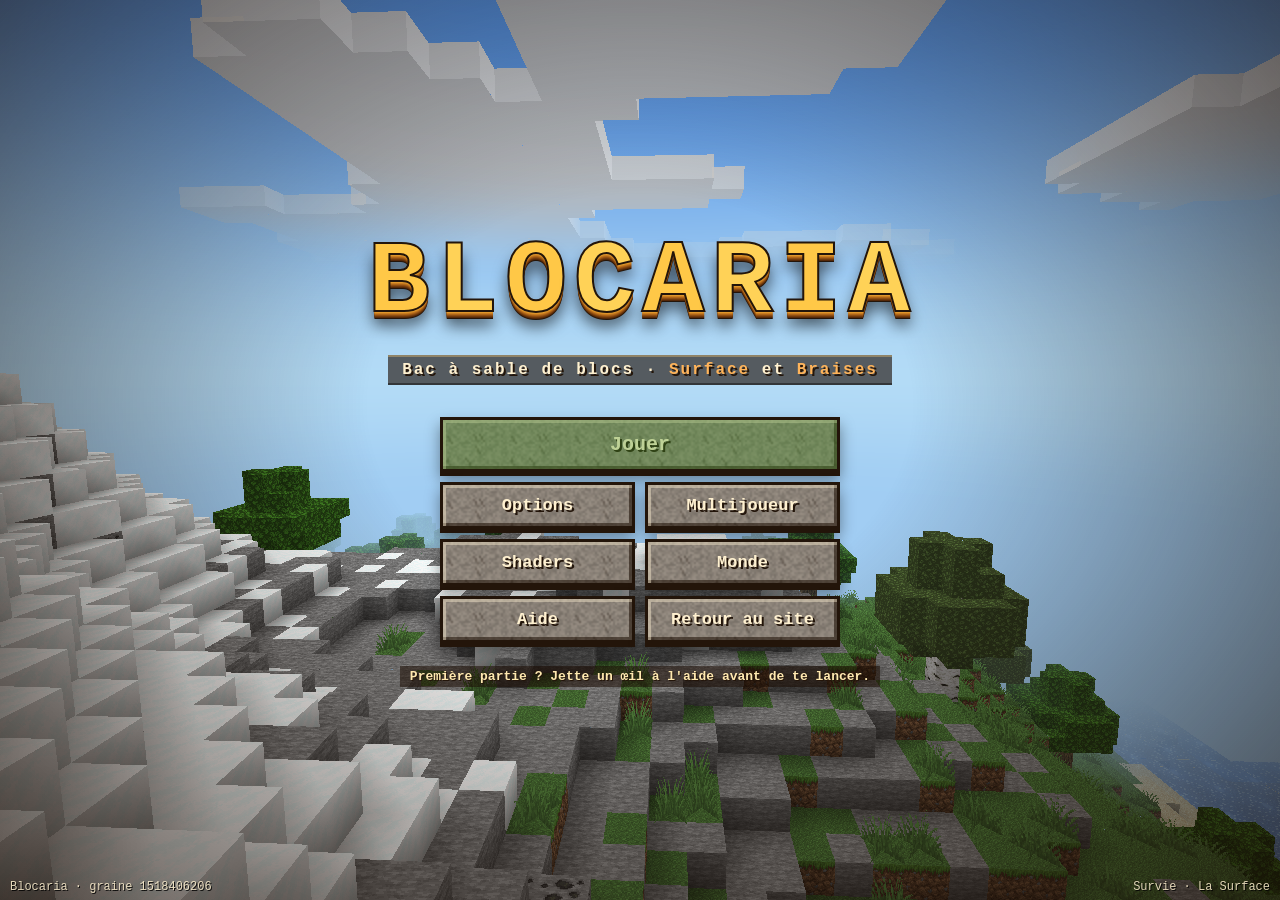
==== commit 9b0a25d4: "Blocaria : rendu atmosphérique (ciel physique, soleil et lune HD, nuages volumétriques, rayons, caus" ====
--- a/blocs/index.html
+++ b/blocs/index.html
@@ -19,7 +19,7 @@
   <script src="js/hooks.js?v=8"></script>
   <script src="js/textures.js?v=8"></script>
   <script src="js/texpack.js?v=8"></script>
-  <script src="js/renderer.js?v=8"></script>
+  <script src="js/renderer.js?v=10"></script>
   <script src="js/world.js?v=8"></script>
   <script src="js/crafting.js?v=8"></script>
   <script src="js/player.js?v=8"></script>
@@ -32,7 +32,7 @@
   <script src="js/survie.js?v=8"></script>
   <script src="js/audio.js?v=8"></script>
   <script src="js/fx.js?v=8"></script>
-  <script src="js/shaders.js?v=8"></script>
+  <script src="js/shaders.js?v=10"></script>
   <!-- interface -->
   <script src="js/preview.js?v=8"></script>
   <script src="js/title.js?v=8"></script>
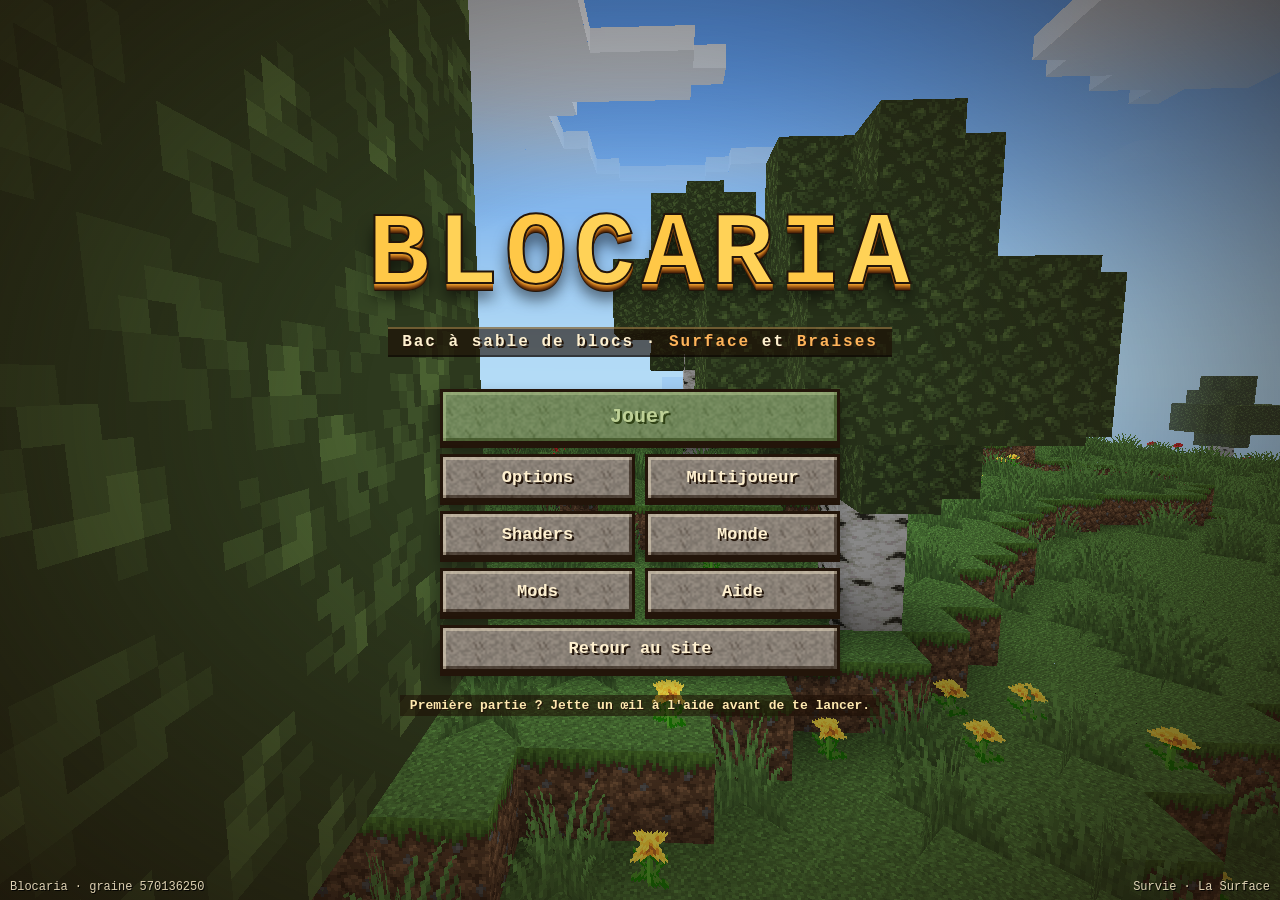
==== commit 73f0a5a3: "Blocaria : système de mods (écran Mods, 3 mods d'exemple, guide) et multijoueur complet (chat, coffr" ====
--- a/blocs/index.html
+++ b/blocs/index.html
@@ -13,33 +13,38 @@
   <!-- cœur partagé avec le Worker (sans DOM) -->
   <script src="js/noise.js?v=8"></script>
   <script src="js/registry.js?v=8"></script>
+  <!-- mods : cœur partagé avec le Worker, puis chargeur (insère les fichiers mods/*.js activés, avant l'atlas et le maillage) -->
+  <script src="js/hooks.js?v=8"></script>
+  <script src="js/modapi.js?v=9"></script>
+  <script src="js/mods.js?v=9"></script>
   <script src="js/gen.js?v=8"></script>
   <script src="js/mesher.js?v=8"></script>
   <!-- thread principal -->
-  <script src="js/hooks.js?v=8"></script>
-  <script src="js/textures.js?v=8"></script>
+  <script src="js/textures.js?v=9"></script>
   <script src="js/texpack.js?v=8"></script>
   <script src="js/renderer.js?v=10"></script>
-  <script src="js/world.js?v=8"></script>
+  <script src="js/world.js?v=9"></script>
   <script src="js/crafting.js?v=8"></script>
   <script src="js/player.js?v=8"></script>
   <script src="js/ui.js?v=8"></script>
-  <script src="js/main.js?v=8"></script>
+  <script src="js/main.js?v=9"></script>
   <!-- modules branchés par les hooks -->
-  <script src="js/mobs.js?v=8"></script>
-  <script src="js/mp.js?v=8"></script>
+  <script src="js/mobs.js?v=9"></script>
+  <script src="js/mp.js?v=9"></script>
   <!-- survie, sons et effets (objets, armures, coffres, audio procédural, fissures, particules, main) -->
   <script src="js/survie.js?v=8"></script>
   <script src="js/audio.js?v=8"></script>
-  <script src="js/fx.js?v=8"></script>
+  <script src="js/fx.js?v=9"></script>
   <script src="js/shaders.js?v=10"></script>
   <!-- interface -->
   <script src="js/preview.js?v=8"></script>
-  <script src="js/title.js?v=8"></script>
+  <script src="js/title.js?v=9"></script>
   <script src="js/debug.js?v=8"></script>
   <!-- contenu -->
-  <script src="js/farm.js?v=8"></script>
-  <script src="js/combat.js?v=8"></script>
+  <script src="js/farm.js?v=9"></script>
+  <script src="js/combat.js?v=9"></script>
   <script src="js/weather.js?v=8"></script>
+  <!-- mods : init(api) de chaque mod activé (tous les modules du jeu sont chargés) -->
+  <script>VX.Mods && VX.Mods.initAll();</script>
 </body>
 </html>
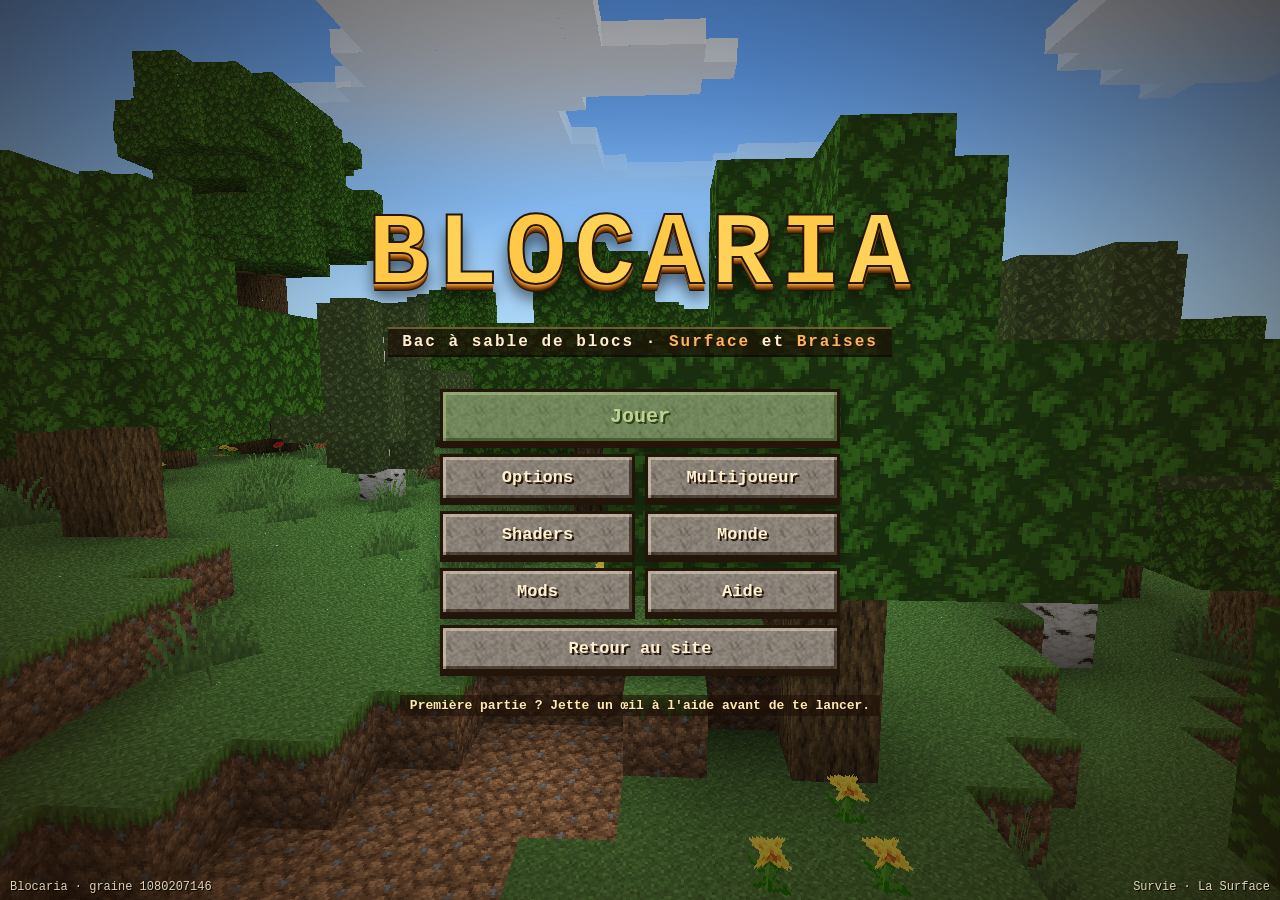
==== commit 1c392875: "Corrections : nouveau monde Blocaria, retour devant le Chantier, Bousculade (tutoriel, défi, faux qu" ====
--- a/blocs/index.html
+++ b/blocs/index.html
@@ -27,7 +27,7 @@
   <script src="js/crafting.js?v=8"></script>
   <script src="js/player.js?v=8"></script>
   <script src="js/ui.js?v=8"></script>
-  <script src="js/main.js?v=9"></script>
+  <script src="js/main.js?v=10"></script>
   <!-- modules branchés par les hooks -->
   <script src="js/mobs.js?v=9"></script>
   <script src="js/mp.js?v=9"></script>
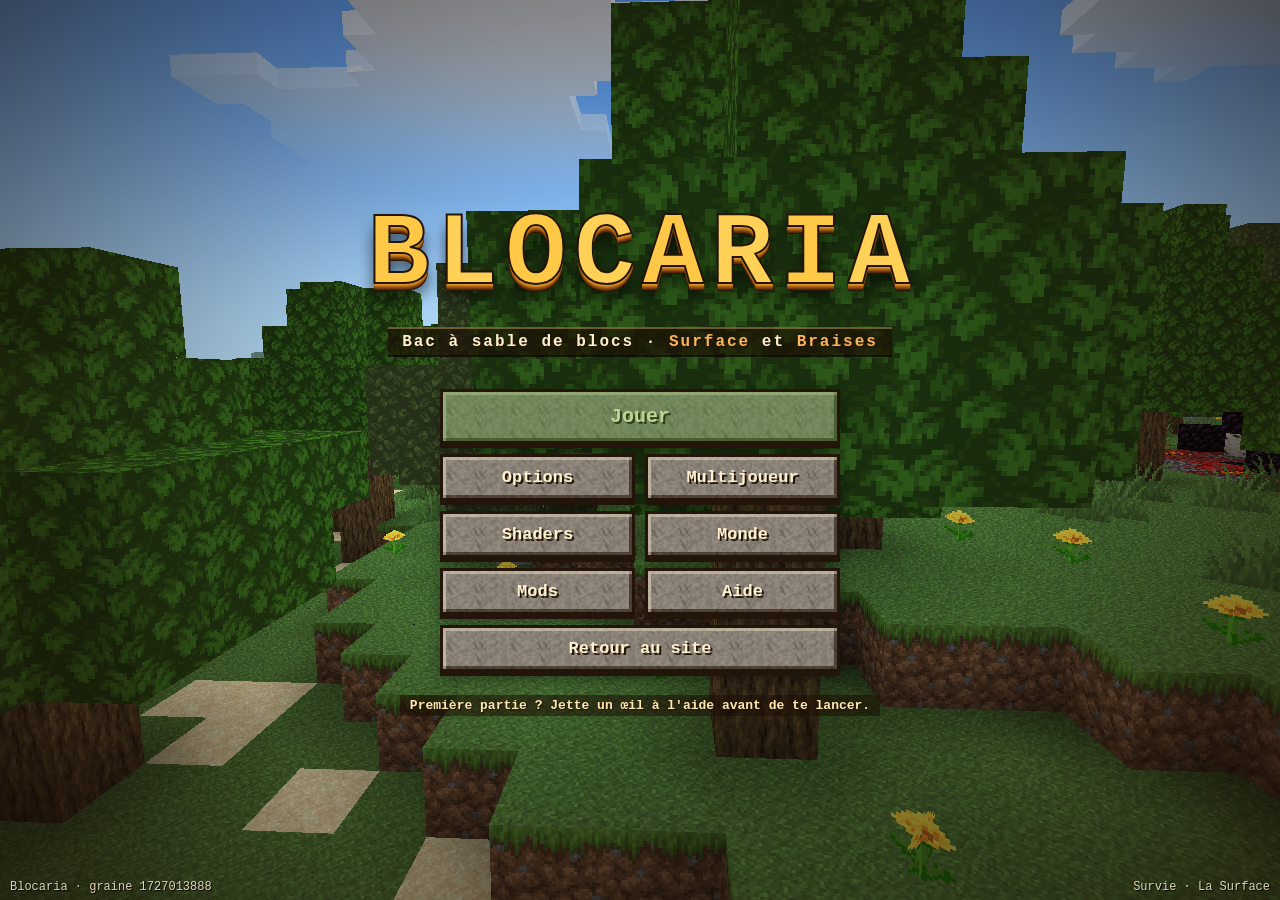
==== commit a81a7f45: "Ville : compteurs de joueurs du Stade (Bousculade) et du Chantier (Blocaria) Co-Authored-By: Claude " ====
--- a/blocs/index.html
+++ b/blocs/index.html
@@ -30,7 +30,7 @@
   <script src="js/main.js?v=10"></script>
   <!-- modules branchés par les hooks -->
   <script src="js/mobs.js?v=9"></script>
-  <script src="js/mp.js?v=9"></script>
+  <script src="js/mp.js?v=10"></script>
   <!-- survie, sons et effets (objets, armures, coffres, audio procédural, fissures, particules, main) -->
   <script src="js/survie.js?v=8"></script>
   <script src="js/audio.js?v=8"></script>
